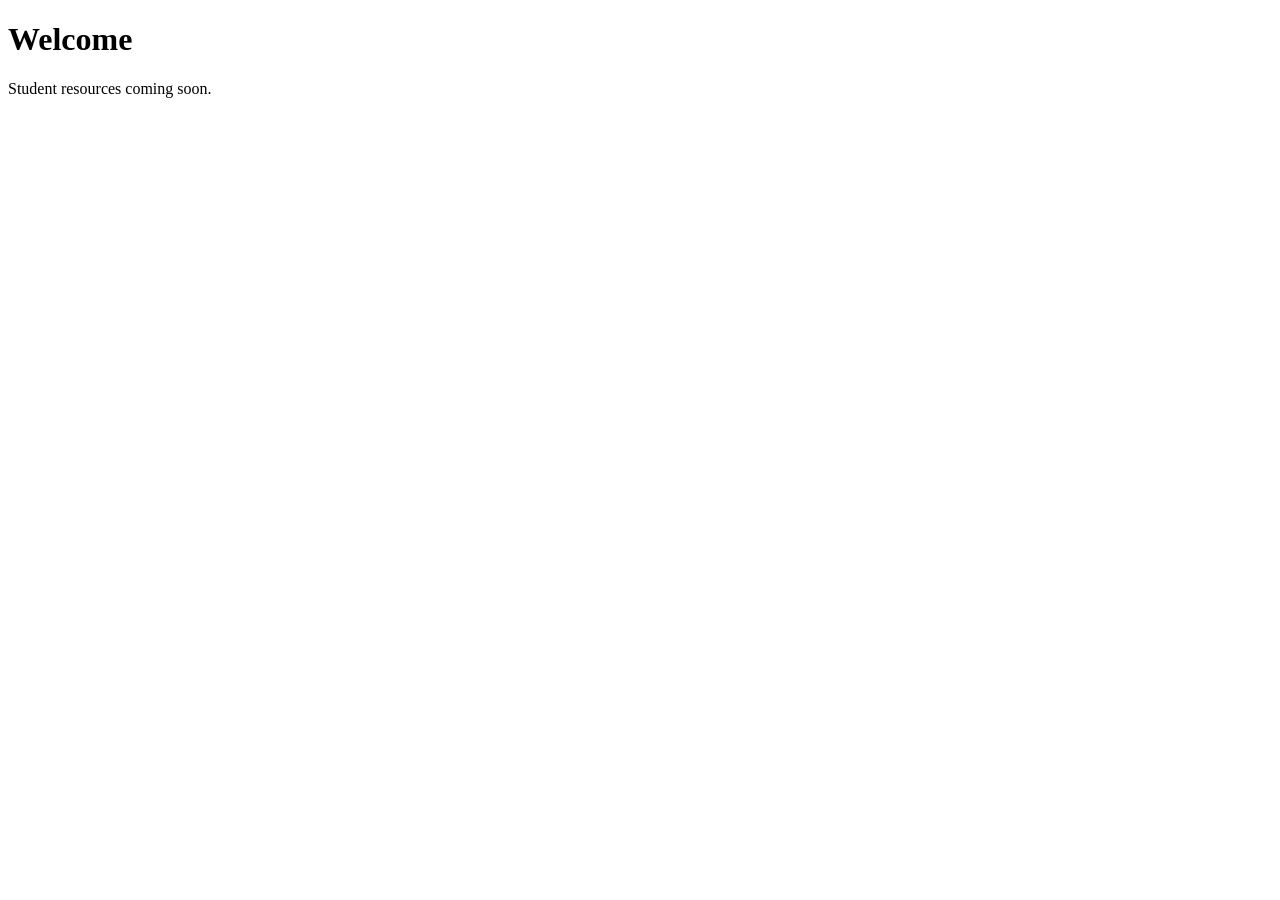
==== index.html @ 72aeee1f "Initial site setup" ====
<!DOCTYPE html>
<html lang="en">
  <head>
    <meta charset="UTF-8" />
    <meta name="viewport" content="width=device-width, initial-scale=1.0" />
    <title>Student Info</title>
  </head>
  <body>
    <h1>Welcome</h1>
    <p>Student resources coming soon.</p>
  </body>
</html>
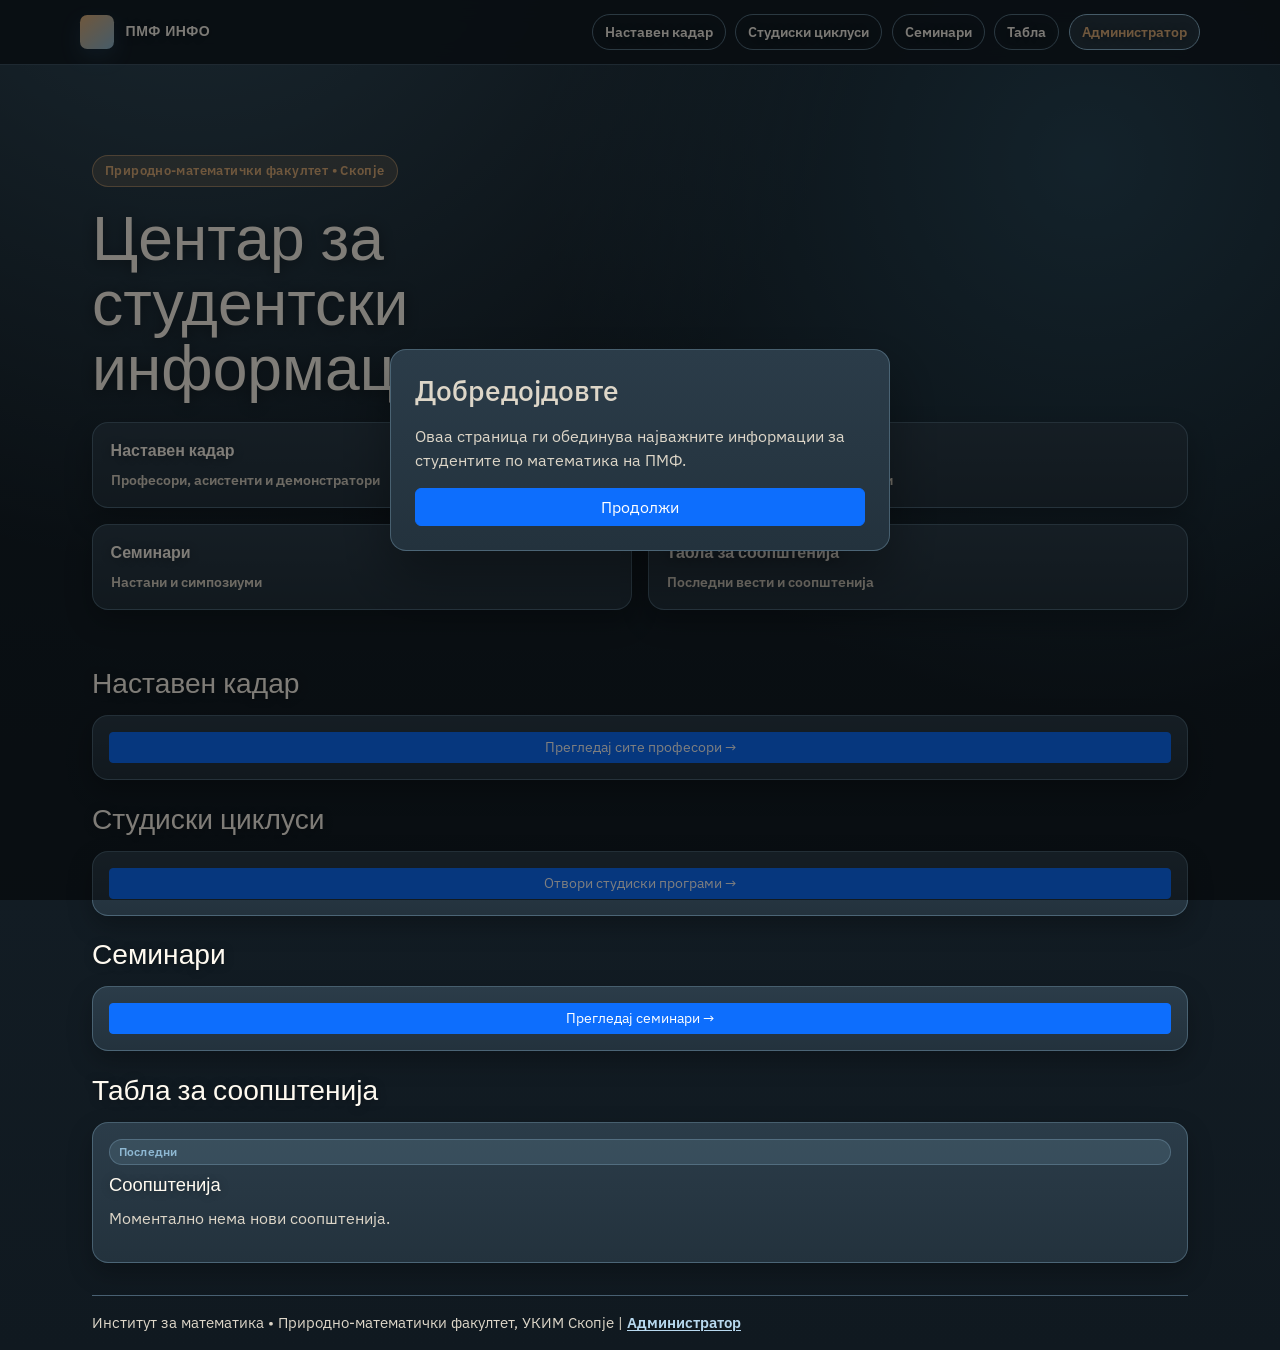
==== commit 7cfb199f: "Dark theme, admin control over bulletin board, some information" ====
--- a/index.html
+++ b/index.html
@@ -1,12 +1,124 @@
 <!DOCTYPE html>
-<html lang="en">
+<html lang="mk">
   <head>
     <meta charset="UTF-8" />
     <meta name="viewport" content="width=device-width, initial-scale=1.0" />
-    <title>Student Info</title>
+    <title>Центар за студентски информации | ПМФ Скопје</title>
+    <meta
+      name="description"
+      content="Информативна страница за студентите на Природно-математички факултет со наставен кадар, студиски циклуси, семинари и табла за соопштенија."
+    />
+    <!-- Bootstrap CSS -->
+    <link href="https://cdn.jsdelivr.net/npm/bootstrap@5.3.0/dist/css/bootstrap.min.css" rel="stylesheet" />
+    <!-- Google Fonts -->
+    <link rel="preconnect" href="https://fonts.googleapis.com" />
+    <link rel="preconnect" href="https://fonts.gstatic.com" crossorigin />
+    <link
+      href="https://fonts.googleapis.com/css2?family=Space+Grotesk:wght@400;500;600;700&family=IBM+Plex+Sans:wght@400;500;600&display=swap"
+      rel="stylesheet"
+    />
+    <!-- Custom CSS -->
+    <link rel="stylesheet" href="css/styles.css" />
   </head>
   <body>
-    <h1>Welcome</h1>
-    <p>Student resources coming soon.</p>
+    <header class="topbar">
+      <div class="container topbar-inner">
+        <div class="brand">
+          <span class="brand-mark" aria-hidden="true"></span>
+          <div class="brand-text">ПМФ Инфо</div>
+        </div>
+        <nav class="nav" aria-label="Main sections">
+          <a href="staff.html">Наставен кадар</a>
+          <a href="cycles.html">Студиски циклуси</a>
+          <a href="seminars.html">Семинари</a>
+          <a href="#board">Табла</a>
+          <a href="admin.html" class="admin-link">Администратор</a>
+        </nav>
+      </div>
+    </header>
+
+    <main class="container">
+      <section class="hero" aria-labelledby="hero-title">
+        <div class="eyebrow">Природно-математички факултет • Скопје</div>
+        <h1 id="hero-title">Центар за студентски информации</h1>
+
+        <div class="hero-grid">
+          <a class="highlight highlight-link" href="staff.html">
+            <strong>Наставен кадар</strong>
+            <small>Професори, асистенти и демонстратори</small>
+          </a>
+          <a class="highlight highlight-link" href="cycles.html">
+            <strong>Студиски циклуси</strong>
+            <small>Прв, втор и трет циклус на студии</small>
+          </a>
+          <a class="highlight highlight-link" href="seminars.html">
+            <strong>Семинари</strong>
+            <small>Настани и симпозиуми</small>
+          </a>
+          <a class="highlight highlight-link" href="#board">
+            <strong>Табла за соопштенија</strong>
+            <small>Последни вести и соопштенија</small>
+          </a>
+        </div>
+      </section>
+
+      <section id="staff" aria-labelledby="staff-title">
+        <div class="section-head">
+          <h2 id="staff-title">Наставен кадар</h2>
+        </div>
+        <div class="cards">
+          <article class="card">
+            <a href="staff.html" class="btn btn-primary btn-sm">Прегледај сите професори →</a>
+          </article>
+        </div>
+      </section>
+
+      <section id="cycles" aria-labelledby="cycles-title">
+        <div class="section-head">
+          <h2 id="cycles-title">Студиски циклуси</h2>
+        </div>
+        <div class="cards">
+          <article class="card">
+            <a href="cycles.html" class="btn btn-primary btn-sm">Отвори студиски програми →</a>
+          </article>
+        </div>
+      </section>
+
+      <section id="seminars" aria-labelledby="seminars-title">
+        <div class="section-head">
+          <h2 id="seminars-title">Семинари</h2>
+        </div>
+        <div class="cards">
+          <article class="card">
+            <a href="seminars.html" class="btn btn-primary btn-sm">Прегледај семинари →</a>
+          </article>
+        </div>
+      </section>
+
+      <section id="board" aria-labelledby="board-title">
+        <div class="section-head">
+          <h2 id="board-title">Табла за соопштенија</h2>
+        </div>
+        <div class="cards">
+          <article class="card">
+            <span class="tag brand">Последни</span>
+            <h3>Соопштенија</h3>
+            <div id="dynamic-bulletin-board">
+              <p class="text-muted">Вчитување соопштенија...</p>
+            </div>
+          </article>
+        </div>
+      </section>
+
+      <footer class="footer">
+        Институт за математика • Природно-математички факултет, УКИМ Скопје | 
+        <a href="admin.html">Администратор</a>
+      </footer>
+    </main>
+
+    <!-- Bootstrap JS -->
+    <script src="https://cdn.jsdelivr.net/npm/bootstrap@5.3.0/dist/js/bootstrap.bundle.min.js"></script>
+    <!-- Admin JS -->
+    <script src="js/admin.js"></script>
   </body>
 </html>
--- a/css/styles.css
+++ b/css/styles.css
@@ -0,0 +1,485 @@
+/* Color Palette - Dark Comforting Theme */
+:root {
+  --bg: #16222b;
+  --paper: #23323d;
+  --paper-strong: #2b3c49;
+  --ink: #f8f4eb;
+  --ink-soft: #ddd6c8;
+  --muted: #b5c0ca;
+  --line: #496173;
+  --accent: #e0b07a;
+  --accent-deep: #bf8d56;
+  --accent-soft: #f0d5af;
+  --brand: #8eb8d2;
+  --brand-soft: #2d4b5e;
+  --success: #a8d5ba;
+  --warning: #d4c156;
+  --danger: #d98d8d;
+}
+
+* {
+  box-sizing: border-box;
+}
+
+html {
+  scroll-behavior: smooth;
+}
+
+body {
+  margin: 0;
+  color: var(--ink);
+  background: radial-gradient(circle at 15% -10%, #355162 0, transparent 38%),
+    radial-gradient(circle at 85% 12%, #274556 0, transparent 34%),
+    linear-gradient(180deg, #16222b 0%, #101920 100%);
+  min-height: 100vh;
+  font-family: "IBM Plex Sans", sans-serif;
+}
+
+p,
+li,
+label,
+strong,
+em,
+h3,
+h4,
+h5,
+h6 {
+  color: var(--ink-soft);
+}
+
+.text-dark {
+  color: var(--ink) !important;
+}
+
+.container {
+  width: min(1120px, 92vw);
+  margin: 0 auto;
+}
+
+/* TOPBAR */
+.topbar {
+  position: sticky;
+  top: 0;
+  z-index: 20;
+  backdrop-filter: blur(10px);
+  background: rgba(17, 27, 35, 0.9);
+  border-bottom: 1px solid rgba(73, 97, 115, 0.8);
+}
+
+.topbar-inner {
+  display: flex;
+  align-items: center;
+  justify-content: space-between;
+  gap: 1rem;
+  padding: 0.85rem 0;
+}
+
+.brand {
+  display: flex;
+  align-items: center;
+  gap: 0.75rem;
+}
+
+.brand-mark {
+  width: 2.1rem;
+  height: 2.1rem;
+  border-radius: 0.45rem;
+  background: linear-gradient(140deg, var(--accent), var(--brand));
+  box-shadow: 0 8px 20px rgba(70, 130, 180, 0.2);
+}
+
+.brand-text {
+  font-family: "Space Grotesk", sans-serif;
+  font-weight: 700;
+  letter-spacing: 0.03em;
+  text-transform: uppercase;
+  font-size: 0.88rem;
+  color: var(--ink);
+  text-shadow: 0 1px 10px rgba(0, 0, 0, 0.35);
+}
+
+.nav {
+  display: flex;
+  flex-wrap: wrap;
+  gap: 0.6rem;
+}
+
+.nav a {
+  text-decoration: none;
+  color: var(--ink);
+  border: 1px solid rgba(142, 184, 210, 0.55);
+  padding: 0.45rem 0.75rem;
+  border-radius: 999px;
+  font-size: 0.85rem;
+  font-weight: 600;
+  text-shadow: 0 1px 8px rgba(0, 0, 0, 0.35);
+  transition: transform 0.2s ease, background 0.2s ease, border-color 0.2s ease, color 0.2s ease;
+}
+
+.nav a:hover {
+  background: rgba(224, 176, 122, 0.22);
+  border-color: var(--accent);
+  color: #fffaf0;
+  transform: translateY(-1px);
+}
+
+.nav .admin-link {
+  margin-left: auto;
+  background: rgba(142, 184, 210, 0.16);
+  border-color: var(--brand);
+  color: var(--accent);
+  font-weight: 600;
+}
+
+.nav .admin-link:hover {
+  background: var(--brand);
+  color: white;
+}
+
+/* HERO */
+.hero {
+  padding: 4.2rem 0 2.2rem;
+  display: grid;
+  gap: 1.25rem;
+}
+
+.eyebrow {
+  width: fit-content;
+  background: rgba(224, 176, 122, 0.18);
+  color: var(--accent);
+  border: 1px solid rgba(224, 176, 122, 0.55);
+  border-radius: 999px;
+  padding: 0.35rem 0.75rem;
+  font-size: 0.8rem;
+  letter-spacing: 0.03em;
+  font-weight: 600;
+}
+
+h1 {
+  margin: 0;
+  font-family: "Space Grotesk", sans-serif;
+  font-size: clamp(2rem, 5vw, 3.9rem);
+  line-height: 1.04;
+  max-width: 12ch;
+  color: #fffaf0;
+  text-shadow: 0 2px 14px rgba(0, 0, 0, 0.45);
+}
+
+.hero p {
+  margin: 0;
+  max-width: 72ch;
+  color: var(--ink-soft);
+  font-size: 1.03rem;
+}
+
+.hero-grid {
+  display: grid;
+  gap: 1rem;
+  grid-template-columns: repeat(12, minmax(0, 1fr));
+}
+
+.highlight {
+  grid-column: span 12;
+  background: linear-gradient(180deg, var(--paper-strong) 0%, var(--paper) 100%);
+  border: 1px solid rgba(142, 184, 210, 0.35);
+  border-radius: 1rem;
+  padding: 1rem 1.1rem;
+  box-shadow: 0 12px 28px rgba(0, 0, 0, 0.24);
+  animation: rise 0.6s ease both;
+}
+
+.highlight strong {
+  display: block;
+  font-family: "Space Grotesk", sans-serif;
+  margin-bottom: 0.25rem;
+  color: #fffaf0;
+  text-shadow: 0 1px 10px rgba(0, 0, 0, 0.35);
+}
+
+.highlight-link {
+  display: block;
+  text-decoration: none;
+  cursor: pointer;
+  transition: transform 0.2s ease, border-color 0.2s ease, box-shadow 0.2s ease;
+}
+
+.highlight-link:hover,
+.highlight-link:focus-visible {
+  transform: translateY(-2px);
+  border-color: var(--accent);
+  box-shadow: 0 14px 30px rgba(0, 0, 0, 0.35);
+}
+
+.highlight small {
+  color: var(--ink-soft);
+}
+
+/* SECTIONS */
+section {
+  margin: 1.4rem 0;
+}
+
+.section-head {
+  display: flex;
+  align-items: baseline;
+  justify-content: space-between;
+  gap: 1rem;
+  margin-bottom: 0.9rem;
+}
+
+h2 {
+  margin: 0;
+  font-family: "Space Grotesk", sans-serif;
+  font-size: clamp(1.35rem, 2.2vw, 2rem);
+  color: #fffaf0;
+  text-shadow: 0 1px 10px rgba(0, 0, 0, 0.35);
+}
+
+.section-note {
+  margin: 0;
+  color: var(--ink-soft);
+  font-size: 0.95rem;
+}
+
+.cards {
+  display: grid;
+  grid-template-columns: repeat(12, minmax(0, 1fr));
+  gap: 1rem;
+}
+
+.card {
+  grid-column: span 12;
+  background: linear-gradient(180deg, var(--paper-strong) 0%, var(--paper) 100%);
+  border: 1px solid rgba(142, 184, 210, 0.33);
+  border-radius: 1rem;
+  padding: 1rem;
+  box-shadow: 0 10px 25px rgba(0, 0, 0, 0.26);
+  animation: rise 0.6s ease both;
+}
+
+.card h3 {
+  margin-top: 0;
+  margin-bottom: 0.65rem;
+  font-family: "Space Grotesk", sans-serif;
+  font-size: 1.15rem;
+  color: #fffaf0;
+  text-shadow: 0 1px 10px rgba(0, 0, 0, 0.3);
+}
+
+.card p {
+  margin-top: 0;
+  color: var(--ink-soft);
+}
+
+ul {
+  margin: 0;
+  padding-left: 1rem;
+}
+
+li + li {
+  margin-top: 0.45rem;
+}
+
+a {
+  color: #b8d9ef;
+  font-weight: 600;
+  text-underline-offset: 0.12em;
+}
+
+a:hover {
+  color: #ffd4a4;
+}
+
+.text-muted,
+small,
+.form-text {
+  color: var(--ink-soft) !important;
+}
+
+.form-control::placeholder,
+textarea::placeholder {
+  color: #9db0bf;
+  opacity: 1;
+}
+
+.form-control,
+.form-select,
+textarea {
+  background-color: #1a2731;
+  color: var(--ink);
+  border: 1px solid var(--line);
+}
+
+.form-control:focus,
+.form-select:focus,
+textarea:focus {
+  background-color: #1f2d38;
+  color: var(--ink);
+  border-color: var(--brand);
+  box-shadow: 0 0 0 0.2rem rgba(142, 184, 210, 0.22);
+}
+
+.form-select option {
+  background: #1a2731;
+  color: var(--ink);
+}
+
+.btn-outline-light {
+  border-color: rgba(248, 244, 235, 0.7);
+  color: #fffaf0;
+}
+
+.btn-outline-light:hover {
+  background: #fffaf0;
+  color: #1a2731;
+}
+
+.tag {
+  display: inline-block;
+  margin-bottom: 0.55rem;
+  border-radius: 999px;
+  padding: 0.2rem 0.55rem;
+  font-size: 0.73rem;
+  border: 1px solid transparent;
+  letter-spacing: 0.02em;
+  font-weight: 600;
+}
+
+.tag.accent {
+  background: rgba(212, 165, 116, 0.2);
+  color: var(--accent);
+  border-color: rgba(212, 165, 116, 0.4);
+}
+
+.tag.brand {
+  background: rgba(122, 159, 181, 0.2);
+  color: var(--brand);
+  border-color: rgba(122, 159, 181, 0.4);
+}
+
+.tag.success {
+  background: rgba(168, 213, 186, 0.2);
+  color: var(--success);
+  border-color: rgba(168, 213, 186, 0.4);
+}
+
+.tag.warning {
+  background: rgba(212, 193, 86, 0.2);
+  color: var(--warning);
+  border-color: rgba(212, 193, 86, 0.4);
+}
+
+.tag.danger {
+  background: rgba(217, 141, 141, 0.2);
+  color: var(--danger);
+  border-color: rgba(217, 141, 141, 0.4);
+}
+
+/* BULLETIN BOARD */
+.bulletin-item {
+  border-left: 4px solid var(--brand);
+  padding-left: 0.75rem;
+  margin-bottom: 0.9rem;
+}
+
+.bulletin-date {
+  color: var(--ink-soft);
+  font-size: 0.85rem;
+  font-weight: 600;
+  display: block;
+  margin-bottom: 0.25rem;
+}
+
+.bulletin-title {
+  font-weight: 600;
+  margin-bottom: 0.35rem;
+}
+
+.bulletin-desc {
+  margin: 0;
+  color: var(--ink-soft);
+  font-size: 0.95rem;
+}
+
+/* FOOTER */
+.footer {
+  margin: 2rem 0 1rem;
+  border-top: 1px solid var(--line);
+  padding-top: 1rem;
+  color: var(--ink-soft);
+  font-size: 0.92rem;
+}
+
+/* ANIMATIONS */
+@keyframes rise {
+  from {
+    opacity: 0;
+    transform: translateY(12px);
+  }
+  to {
+    opacity: 1;
+    transform: translateY(0);
+  }
+}
+
+/* ADMIN MODAL STYLES */
+.admin-modal-backdrop {
+  position: fixed;
+  top: 0;
+  left: 0;
+  width: 100%;
+  height: 100%;
+  background: rgba(0, 0, 0, 0.5);
+  display: flex;
+  align-items: center;
+  justify-content: center;
+  z-index: 1000;
+  animation: fadeIn 0.3s ease;
+}
+
+.admin-modal-content {
+  background: linear-gradient(180deg, var(--paper-strong) 0%, var(--paper) 100%);
+  border: 1px solid rgba(142, 184, 210, 0.33);
+  border-radius: 1rem;
+  box-shadow: 0 25px 50px rgba(0, 0, 0, 0.3);
+  width: min(500px, 92vw);
+  padding: 1.5rem;
+  animation: slideUp 0.4s ease;
+}
+
+@keyframes fadeIn {
+  from {
+    opacity: 0;
+  }
+  to {
+    opacity: 1;
+  }
+}
+
+@keyframes slideUp {
+  from {
+    transform: translateY(20px);
+    opacity: 0;
+  }
+  to {
+    transform: translateY(0);
+    opacity: 1;
+  }
+}
+
+/* RESPONSIVE */
+@media (min-width: 680px) {
+  .highlight {
+    grid-column: span 6;
+  }
+}
+
+@media (min-width: 900px) {
+  .card.half {
+    grid-column: span 6;
+  }
+
+  .card.third {
+    grid-column: span 4;
+  }
+}
